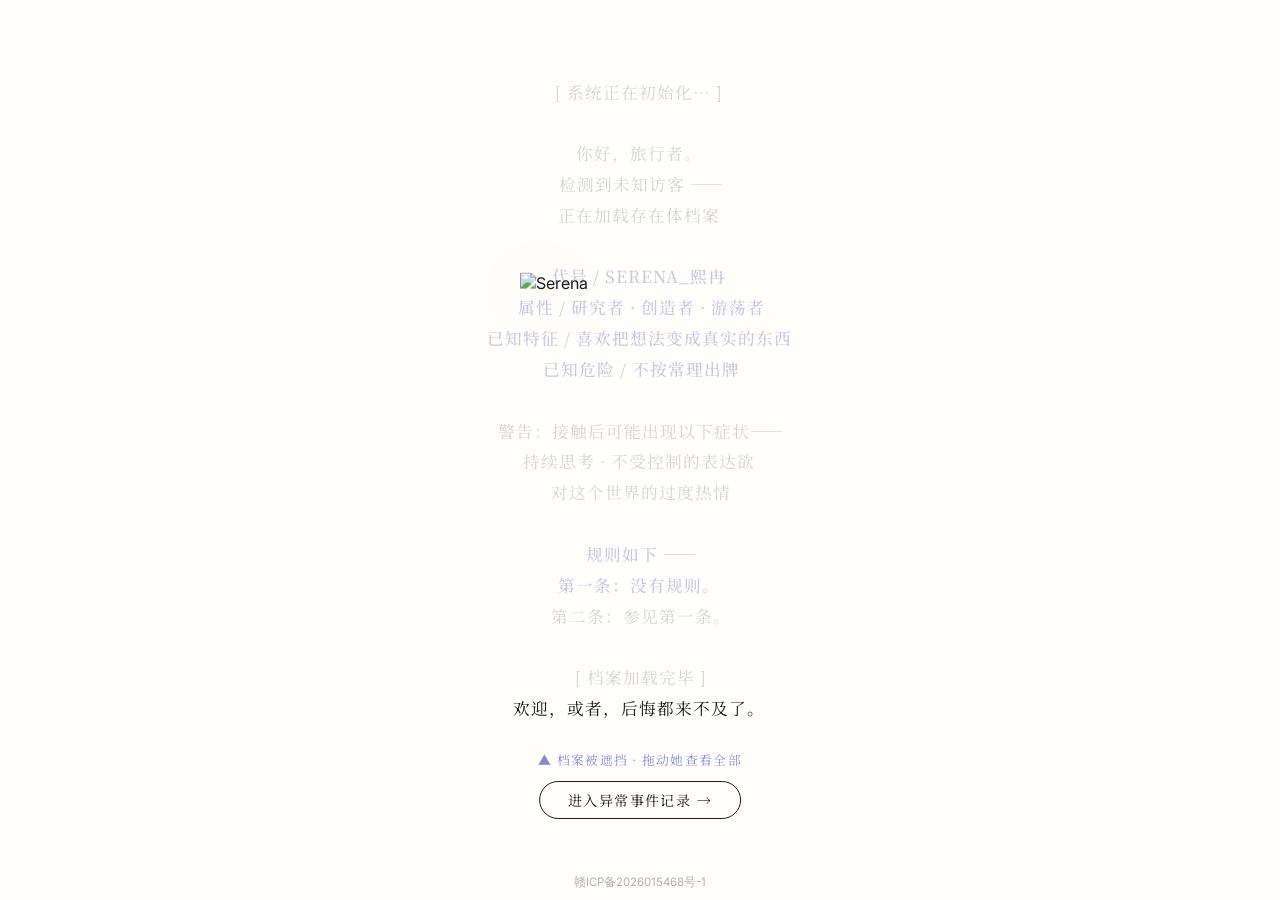
==== index.html @ 522764e3 "fix: update social preview copy" ====
<!DOCTYPE html>
<html lang="zh-CN">
<head>
<meta charset="UTF-8">
<meta name="viewport" content="width=device-width, initial-scale=1.0">
<title>Serena 熙冉</title>
<meta name="description" content="一个不太松弛的中文系女生，和 Agent 并肩前行的故事。">
<link rel="canonical" href="https://sumohe.com/">
<meta property="og:type" content="website">
<meta property="og:site_name" content="Serena 熙冉">
<meta property="og:title" content="Serena_熙冉：we ride the lull’s soft ray">
<meta property="og:description" content="一个不太松弛的中文系女生，和 Agent 并肩前行的故事。">
<meta property="og:url" content="https://sumohe.com/">
<meta property="og:image" content="https://sumohe.com/assets/serena-fullbody-720.png">
<meta property="og:image:width" content="487">
<meta property="og:image:height" content="720">
<meta property="og:locale" content="zh_CN">
<meta name="twitter:card" content="summary">
<meta name="twitter:title" content="Serena_熙冉：we ride the lull’s soft ray">
<meta name="twitter:description" content="一个不太松弛的中文系女生，和 Agent 并肩前行的故事。">
<meta name="twitter:image" content="https://sumohe.com/assets/serena-fullbody-720.png">
<link rel="stylesheet" href="style.css?v=20260711-assetfix">
<link rel="preload" as="image" href="assets/serena-fullbody-720.png">
<style>
/* ═══ 首页专属：全屏入场 ═══ */
body.home-body {
  overflow: hidden;
  background: var(--bg, #FFFEFA);
  opacity: 1;
  animation: none;
}

/* ── IP 形象：始终居中 ── */
#ip-wrapper {
  position: fixed;
  z-index: 110;
  left: 50%;
  top: 50%;
  transform: translate(-50%, -50%);
  /* pointer-events 处理拖动，不用 touch-action:none 全局锁滚 */
  user-select: none;
  -webkit-user-select: none;
  transition: left 0.8s cubic-bezier(.4,0,.2,1),
              top  0.8s cubic-bezier(.4,0,.2,1),
              transform 0.8s cubic-bezier(.4,0,.2,1);
}
#ip-wrapper.dragging  { transition: none; }
#ip-wrapper.settled   { transition: none; }
#ip-wrapper.entering {
  transition: none;
  transform-origin: top left;
  filter: drop-shadow(0 14px 34px rgba(0,0,0,0.14));
}

#ip-img {
  display: block;
  width: 240px;
  height: auto;
  animation: breathe 5s ease-in-out infinite;
  transform-origin: bottom center;
  cursor: grab;
  filter: drop-shadow(0 8px 32px rgba(0,0,0,0.12));
  -webkit-user-drag: none;
  /* 移动端关掉默认 touch 行为，在 JS 里手动控制 */
  touch-action: none;
}
#ip-img.dragging-img {
  cursor: grabbing;
  animation: none;
}

@keyframes breathe {
  0%, 100% { transform: scale(1) translateY(0); }
  50%       { transform: scale(1.015) translateY(-6px); }
}

/* ── 打字机文字层：从 IP 头顶上方开始生成 ── */
#typewriter-lines {
  position: fixed;
  inset: 0;
  z-index: 105;
  display: flex;
  flex-direction: column;
  align-items: center;
  justify-content: flex-start;
  pointer-events: none;
  padding: var(--tw-padding-top, clamp(56px, 8.5vh, 96px)) 24px var(--tw-padding-bottom, 48px);
  transition: opacity 0.4s ease, filter 0.45s ease, transform 0.5s cubic-bezier(.16,1,.3,1);
}

.tw-line {
  font-family: "Noto Serif SC", "PingFang SC", serif;
  /* 字号由 JS 动态设置，不用 CSS 计算 */
  font-size: var(--tw-font-size, 1rem);
  color: var(--ink, #1A1A1A);
  letter-spacing: 0.06em;
  opacity: 0;
  line-height: 1.85;
  white-space: nowrap;
  transform: translateX(var(--scatter-x, 0));
  transition: opacity 0.3s ease, transform 0.7s cubic-bezier(.16,1,.3,1);
  text-align: center;
}
.tw-line.visible { opacity: 1; }
.tw-line.dim     { opacity: 0.18; }
.tw-line.departing {
  opacity: 0;
  transform: translateX(var(--scatter-x, 0)) translateY(-8px);
}
/* 关键行高亮 */
.tw-line.highlight {
  color: var(--accent, #3F51B5);
  font-weight: 500;
  opacity: 1;
}

body.entering-records #typewriter-lines {
  opacity: 0;
  filter: blur(1px);
  transform: translateY(-18px);
}

body.entering-records #bottom-actions,
body.entering-records #skip-btn {
  opacity: 0;
  pointer-events: none;
}

#archive-preview {
  position: fixed;
  left: 50%;
  top: 48%;
  z-index: 90;
  width: min(720px, calc(100vw - 80px));
  min-height: 320px;
  opacity: 0;
  pointer-events: none;
  transform: translate(-50%, calc(-50% + 24px));
  /* 延迟起步，让打字机文字先退场，避免两层内容叠字 */
  transition: opacity 0.7s cubic-bezier(.16,1,.3,1) 0.18s,
              transform 0.7s cubic-bezier(.16,1,.3,1) 0.18s;
}
#archive-preview .file-tag {
  margin-bottom: 24px;
  text-align: center;
}
.journey-preview {
  position: relative;
  height: 260px;
  overflow: visible;
}
.journey-cloud {
  position: absolute;
  left: 50%;
  top: 0;
  width: 230px;
  transform: translateX(-50%);
  opacity: 0;
  filter: saturate(0.9);
  transition: opacity 0.8s ease 0.2s, transform 1.2s cubic-bezier(.16,1,.3,1) 0.2s;
  pointer-events: none;
  user-select: none;
  -webkit-user-drag: none;
}
.journey-line {
  position: absolute;
  left: 0;
  right: 0;
  top: 132px;
  height: 80px;
  opacity: 0;
  transition: opacity 0.6s ease 0.34s;
}
.journey-line path {
  fill: none;
  stroke: rgba(26,26,26,0.16);
  stroke-width: 2;
  stroke-linecap: round;
  stroke-linejoin: round;
  stroke-dasharray: 780;
  stroke-dashoffset: 780;
  transition: stroke-dashoffset 1.05s linear 0.4s;
}
.journey-chip {
  position: absolute;
  border: 1px solid color-mix(in srgb, var(--chip-color, var(--accent)) 42%, transparent);
  border-radius: 6px;
  background: rgba(255,254,250,0.86);
  padding: 5px 12px;
  font-family: "Noto Serif SC", serif;
  font-size: 0.84rem;
  color: var(--ink);
  white-space: nowrap;
  box-shadow: 0 1px 4px rgba(0,0,0,0.05);
  opacity: 0;
  transform: translateY(10px) rotate(var(--chip-rot, -1deg));
  transition: opacity 0.52s ease, transform 0.72s cubic-bezier(.16,1,.3,1);
}
.journey-chip:nth-of-type(1) { left: 6%;  top: 82px;  --chip-color: #3F51B5; --chip-rot: -1.5deg; }
.journey-chip:nth-of-type(2) { left: 12%; top: 198px; --chip-color: #FF7A59; --chip-rot: 1.2deg; }
.journey-chip:nth-of-type(3) { right: 9%; top: 78px;  --chip-color: #C2185B; --chip-rot: 1.5deg; }
.journey-chip:nth-of-type(4) { right: 7%; top: 196px; --chip-color: #5C9E3D; --chip-rot: -1deg; }
body.entering-records #archive-preview {
  opacity: 1;
  transform: translate(-50%, -50%);
}
body.entering-records .journey-cloud {
  opacity: 0.68;
  transform: translateX(-50%) translateY(-8px);
}
body.entering-records .journey-line {
  opacity: 1;
}
body.entering-records .journey-line path {
  stroke-dashoffset: 0;
}
body.entering-records .journey-chip {
  opacity: 1;
  transform: translateY(0) rotate(var(--chip-rot, -1deg));
}
body.entering-records .journey-chip:nth-of-type(1) { transition-delay: 0.24s; }
body.entering-records .journey-chip:nth-of-type(2) { transition-delay: 0.36s; }
body.entering-records .journey-chip:nth-of-type(3) { transition-delay: 0.48s; }
body.entering-records .journey-chip:nth-of-type(4) { transition-delay: 0.6s; }
body.archive-ready #archive-preview {
  pointer-events: auto;
}

/* 光标 */
.tw-cursor {
  display: inline-block;
  width: 2px;
  height: 1em;
  background: var(--accent, #3F51B5);
  vertical-align: middle;
  margin-left: 2px;
  animation: blink 0.8s step-end infinite;
}
@keyframes blink {
  0%, 100% { opacity: 1; }
  50%       { opacity: 0; }
}

/* ── 跳过按钮 ── */
#skip-btn {
  position: fixed;
  bottom: 36px;
  right: 48px;
  z-index: 200;
  font-family: "Noto Serif SC", serif;
  font-size: 0.82rem;
  opacity: 0.35;
  border: 1px solid currentColor;
  border-radius: 999px;
  padding: 6px 18px;
  background: transparent;
  color: inherit;
  cursor: pointer;
  transition: opacity 0.2s ease;
}
#skip-btn:hover { opacity: 0.85; }

/* ── 底部操作区：进入 + 提示 纵向排列，不互相遮挡 ── */
#bottom-actions {
  position: fixed;
  bottom: clamp(72px, 9vh, 104px);
  left: 50%;
  transform: translateX(-50%);
  z-index: 200;
  display: flex;
  flex-direction: column;
  align-items: center;
  gap: 12px;
  pointer-events: auto;
}

#drag-hint {
  font-family: "Noto Serif SC", serif;
  font-size: 0.8rem;
  letter-spacing: 0.1em;
  color: var(--accent, #3F51B5);
  opacity: 0;
  white-space: nowrap;
  transition: opacity 0.6s ease;
}
#drag-hint.show { opacity: 0.65; }

#enter-btn {
  font-family: "Noto Serif SC", serif;
  font-size: 0.88rem;
  letter-spacing: 0.1em;
  border: 1.5px solid var(--ink, #1A1A1A);
  border-radius: 999px;
  padding: 8px 28px;
  background: transparent;
  color: inherit;
  cursor: pointer;
  opacity: 0;
  pointer-events: none;
  transition: opacity 0.6s ease, background-color 0.2s ease, color 0.2s ease;
}
#enter-btn.show {
  opacity: 1;
  pointer-events: auto;
}
#enter-btn:hover {
  background: var(--ink, #1A1A1A);
  color: var(--bg, #FFFEFA);
}

/* ── 入场完成后 ── */
body.intro-done { overflow: auto; }
.page-shell {
  opacity: 0;
  pointer-events: none;
  transition: opacity 0.8s ease 0.2s;
}
body.intro-done .page-shell {
  opacity: 1;
  pointer-events: auto;
}

/* ── 移动端：同等体验，为小屏幕重新设计── */
@media (max-width: 600px) {
  #ip-wrapper {
    left: 50%;
    top: 50%;
    transform: translate(-50%, -50%);
  }
  #ip-img { width: 150px; }
  #typewriter-lines {
    padding-top: var(--tw-padding-top, clamp(64px, 11vh, 96px));
    padding-bottom: var(--tw-padding-bottom, 120px);
  }
  .tw-line {
    font-size: var(--tw-font-size, 0.82rem);
    letter-spacing: 0.03em;
  }
  #bottom-actions { bottom: 48px; gap: 10px; }
  #enter-btn, #skip-btn { font-size: 0.76rem; padding: 6px 20px; }
  #drag-hint { font-size: 0.74rem; }
  #archive-preview {
    top: 46%;
    width: calc(100vw - 36px);
    min-height: 360px;
  }
  #archive-preview .file-tag {
    margin-bottom: 16px;
  }
  .journey-preview { height: 300px; }
  .journey-cloud { width: 180px; top: 6px; }
  .journey-line { top: 138px; }
  .journey-chip { font-size: 0.78rem; padding: 5px 10px; }
  .journey-chip:nth-of-type(1) { left: 2%;  top: 88px; }
  .journey-chip:nth-of-type(2) { left: 5%;  top: 222px; }
  .journey-chip:nth-of-type(3) { right: 2%; top: 92px; }
  .journey-chip:nth-of-type(4) { right: 2%; top: 224px; }
}
</style>
</head>
<body class="home-body">

<!-- ══ IP 形象（居中，可拖动）══ -->
<div id="ip-wrapper">
  <img id="ip-img" src="assets/serena-fullbody-720.png" alt="Serena" width="487" height="720" fetchpriority="high" decoding="async" draggable="false">
</div>

<!-- ══ 打字机文字层 ══ -->
<div id="typewriter-lines"></div>

<!-- ══ 底部 UI ══ -->
<button id="skip-btn">跳过</button>
<div id="bottom-actions">
  <div id="drag-hint">▲ 档案被遮挡 · 拖动她查看全部</div>
  <button id="enter-btn">进入异常事件记录 →</button>
</div>

<div id="archive-preview" aria-hidden="true">
  <div class="file-tag">[ 异常事件记录 · 云层稳定 · 信号正在靠近 ]</div>
  <div class="journey-preview" aria-hidden="true">
    <img class="journey-cloud" src="assets/cloud-a.png" alt="" draggable="false">
    <svg class="journey-line" viewBox="0 0 720 80" preserveAspectRatio="none">
      <path d="M0,44 L112,44 L128,24 L144,62 L160,44 L300,44 L316,30 L332,58 L348,16 L364,70 L380,44 L520,44 L536,30 L552,56 L568,44 L720,44" />
    </svg>
    <span class="journey-chip">YouTube 爆款监测</span>
    <span class="journey-chip">简历修改网站</span>
    <span class="journey-chip">LockLock</span>
    <span class="journey-chip">Home</span>
  </div>
</div>

<!-- ══ 正式页面 ══ -->
<div class="page-shell">
  <div class="page">
  
    <main class="content"></main>
    
  </div>
  <nav class="bottom-nav">
    <a href="about.html">存在体概况</a>
    <a href="works.html">异常事件记录</a>
    <a href="talks.html">信号追踪</a>
    <a href="contact.html">接触协议</a>
  </nav>
</div>

<footer class="icp-footer icp-footer--fixed">
  <a href="https://beian.miit.gov.cn/" target="_blank" rel="noopener">赣ICP备2026015468号-1</a>
</footer>

<script>
(function () {
  /* ── 文案 ── */
  const LINES = [
    "[ 系统正在初始化… ]",
    "",
    "你好，旅行者。",
    "检测到未知访客 ——",
    "正在加载存在体档案",
    "",
    "代号 / SERENA_熙冉",
    "属性 / 研究者 · 创造者 · 游荡者",
    "已知特征 / 喜欢把想法变成真实的东西",
    "已知危险 / 不按常理出牌",
    "",
    "警告：接触后可能出现以下症状——",
    "持续思考 · 不受控制的表达欲",
    "对这个世界的过度热情",
    "",
    "规则如下 ——",
    "第一条：没有规则。",
    "第二条：参见第一条。",
    "",
    "[ 档案加载完毕 ]",
    "欢迎，或者，后悔都来不及了。",
  ];

  const CHAR_DELAY  = 46;
  const LINE_PAUSE  = 160;
  const EMPTY_PAUSE = 300;
  const DIM_DELAY   = 500;

  /* ── DOM ── */
  const ipWrapper = document.getElementById('ip-wrapper');
  const ipImg     = document.getElementById('ip-img');
  const linesEl   = document.getElementById('typewriter-lines');
  const skipBtn   = document.getElementById('skip-btn');
  const bottomActions = document.getElementById('bottom-actions');
  const dragHint  = document.getElementById('drag-hint');
  const enterBtn  = document.getElementById('enter-btn');

  /* ── 打字机 ── */
  let lineEls  = [];
  let cursorEl = null;
  let twDone   = false;
  let twAbort  = false;

  // 关键行索引（高亮显示蓝色）
  const HIGHLIGHT_LINES = new Set([6, 7, 8, 9, 15, 16]); // 代号/属性/规则行

  function createLines() {
    LINES.forEach((text, i) => {
      const div = document.createElement('div');
      div.className = 'tw-line';
      if (HIGHLIGHT_LINES.has(i)) div.classList.add('highlight');
      div.style.setProperty('--scatter-x', (i % 2 === 0 ? '-1' : '1') + 'px');
      if (text === '') div.innerHTML = '&nbsp;';
      linesEl.appendChild(div);
      lineEls.push(div);
    });
  }

  function typewriteLine(idx, onDone) {
    const el   = lineEls[idx];
    const text = LINES[idx];
    el.classList.add('visible');

    if (text === '') { setTimeout(onDone, EMPTY_PAUSE); return; }

    if (!cursorEl) {
      cursorEl = document.createElement('span');
      cursorEl.className = 'tw-cursor';
    }
    el.innerHTML = '';
    el.appendChild(cursorEl);

    let i = 0;
    function next() {
      if (twAbort) return;
      if (i >= text.length) { setTimeout(onDone, LINE_PAUSE); return; }
      const s = document.createElement('span');
      s.textContent = text[i++];
      el.insertBefore(s, cursorEl);
      setTimeout(next, CHAR_DELAY);
    }
    next();
  }

  async function runTypewriter() {
    createLines();
    for (let i = 0; i < LINES.length; i++) {
      if (twAbort) break;
      if (i > 0) {
        setTimeout((idx => () => {
          for (let j = 0; j < idx; j++) {
            // highlight 行只降透明度，不改颜色
            if (!lineEls[j].classList.contains('highlight')) {
              lineEls[j].classList.add('dim');
            } else {
              lineEls[j].style.opacity = '0.3';
            }
          }
        })(i), DIM_DELAY);
      }
      await new Promise(r => typewriteLine(i, r));
    }
    if (!twAbort) finishTypewriter();
  }

  function finishTypewriter() {
    if (cursorEl && cursorEl.parentNode) cursorEl.parentNode.removeChild(cursorEl);
    twDone = true;
    skipBtn.style.display = 'none';
    setTimeout(() => {
      dragHint.classList.add('show');
      enterBtn.classList.add('show');
    }, 400);
  }

  /* ── 跳过 ── */
  skipBtn.addEventListener('click', () => {
    twAbort = true;
    // 立即显示所有行文字
    lineEls.forEach((el, i) => {
      el.classList.add('visible');
      if (i < lineEls.length - 1) el.classList.add('dim');
      if (LINES[i]) el.textContent = LINES[i];
    });
    finishTypewriter();
  });


  /* works 页已经是云层观测场：把（可能被拖离的）IP 收回画面中心，
     让她像站在入口处目送信号展开；移动端终点页隐藏主 IP，因此这里只做轻微收束。 */
  function moveIpTowardRecords() {
    const rect = ipWrapper.getBoundingClientRect();
    const isMobile = window.innerWidth <= 600;
    const scale = isMobile ? 0.76 : 1;
    const startX = rect.left;
    const startY = rect.top;
    const targetX = (window.innerWidth - rect.width * scale) / 2;
    const targetY = (window.innerHeight - rect.height * scale) / 2;
    const duration = 1120;
    const startedAt = performance.now();

    ipWrapper.classList.remove('settled', 'dragging');
    ipWrapper.classList.add('entering');
    ipWrapper.style.setProperty('left', startX + 'px', 'important');
    ipWrapper.style.setProperty('top', startY + 'px', 'important');
    ipWrapper.style.setProperty('transform', 'scale(1)', 'important');

    function easeOutQuint(t) { return 1 - Math.pow(1 - t, 5); }
    function tick(now) {
      const t = Math.min(1, (now - startedAt) / duration);
      const eased = easeOutQuint(t);
      const x = startX + (targetX - startX) * eased;
      const y = startY + (targetY - startY) * eased;
      const currentScale = 1 + (scale - 1) * eased;
      ipWrapper.style.setProperty('left', x + 'px', 'important');
      ipWrapper.style.setProperty('top', y + 'px', 'important');
      ipWrapper.style.setProperty('transform', 'scale(' + currentScale + ')', 'important');
      if (t < 1) requestAnimationFrame(tick);
    }
    requestAnimationFrame(tick);
  }

  /* ── 进入网站 ── */
  function enterSite() {
    document.body.classList.add('entering-records');
    enterBtn.classList.remove('show');
    dragHint.classList.remove('show');
    skipBtn.style.display = 'none';
    linesEl.style.setProperty('opacity', '0', 'important');
    linesEl.style.setProperty('filter', 'blur(1px)', 'important');
    linesEl.style.setProperty('transform', 'translateY(-18px)', 'important');
    moveIpTowardRecords();

    lineEls.forEach((el, i) => {
      const direction = i % 2 === 0 ? -1 : 1;
      el.style.setProperty('--scatter-x', (direction * (18 + (i % 4) * 6)) + 'px');
      el.classList.add('departing');
    });

    setTimeout(() => {
      linesEl.style.display = 'none';
      sessionStorage.setItem('serena-entering-works', '1');
      window.location.href = 'works.html';
    }, 1450);
  }

  enterBtn.addEventListener('click', enterSite);

  /* ── 拖动 IP ── */
  // 在 ip-img 上用 pointermove 替代 touchmove，防止 iOS Safari passive 问题
  let dragging = false, dragOffX = 0, dragOffY = 0;

  function onDragStart(e) {
    // 先读 rect（此时 transform 还在），再清 transform，避免第一帧跳变
    const rect = ipWrapper.getBoundingClientRect();
    // 把 transform 换算成等价的 left/top，保证位置不动
    ipWrapper.style.left      = rect.left + 'px';
    ipWrapper.style.top       = rect.top  + 'px';
    ipWrapper.style.transform = 'none';

    dragging = true;
    ipImg.classList.add('dragging-img');
    ipWrapper.classList.add('dragging', 'settled');

    const cx = e.touches ? e.touches[0].clientX : e.clientX;
    const cy = e.touches ? e.touches[0].clientY : e.clientY;
    dragOffX = cx - rect.left;
    dragOffY = cy - rect.top;
    e.preventDefault();
  }
  function onDragMove(e) {
    if (!dragging) return;
    const cx = e.touches ? e.touches[0].clientX : e.clientX;
    const cy = e.touches ? e.touches[0].clientY : e.clientY;
    ipWrapper.style.left = (cx - dragOffX) + 'px';
    ipWrapper.style.top  = (cy - dragOffY) + 'px';
  }
  function onDragEnd() {
    if (!dragging) return;
    dragging = false;
    ipImg.classList.remove('dragging-img');
    ipWrapper.classList.remove('dragging');
  }

  ipImg.addEventListener('mousedown',  onDragStart);
  ipImg.addEventListener('touchstart', onDragStart, { passive: false });
  document.addEventListener('mousemove',  onDragMove);
  // document 级 touchmove 必须 passive:false 才能 preventDefault
  document.addEventListener('touchmove',  onDragMove, { passive: false });
  document.addEventListener('mouseup',    onDragEnd);
  document.addEventListener('touchend',   onDragEnd);

  function getSafeBottom() {
    const probe = document.createElement('div');
    probe.style.cssText = 'position:fixed;bottom:0;height:env(safe-area-inset-bottom);visibility:hidden;pointer-events:none;';
    document.body.appendChild(probe);
    const height = probe.getBoundingClientRect().height;
    probe.remove();
    return height || 0;
  }

  /* ── 动态字号：用 JS 读真实可用高度，三浏览器一致 ── */
  function setFontSize() {
    const vh = window.innerHeight;
    const totalLines = LINES.length; // 21行
    const lineHeight = 1.85;
    const isMobile = window.innerWidth <= 600;
    const actionsRect = bottomActions.getBoundingClientRect();
    const safeBottom = getSafeBottom();
    const topPadding = isMobile ? Math.min(96, Math.max(48, vh * 0.09)) : Math.min(96, Math.max(56, vh * 0.085));
    const bottomPadding = isMobile ? Math.max(108, actionsRect.height + 42 + safeBottom) : Math.max(148, actionsRect.height + 110 + safeBottom);
    const available = vh - topPadding - bottomPadding;
    const computed = available / totalLines / lineHeight;
    const minSize = isMobile ? 10.5 : 13;
    const maxSize = isMobile ? 14 : 17;
    const size = Math.min(maxSize, Math.max(minSize, computed));
    document.documentElement.style.setProperty('--tw-font-size', size + 'px');
    document.documentElement.style.setProperty('--tw-padding-top', topPadding + 'px');
    document.documentElement.style.setProperty('--tw-padding-bottom', bottomPadding + 'px');
  }
  setFontSize();
  window.addEventListener('resize', setFontSize);

  /* ── 启动 ── */
  runTypewriter();
})();
</script>
</body>
</html>
---- style.css ----
/* ============================================================
   Serena 熙冉 — 全局样式
   规则怪谈风格 · 底部胶囊导航
   Noto Serif SC + Inter
   ============================================================ */

@import url('https://fonts.googleapis.com/css2?family=Inter:wght@400;500&family=Noto+Serif+SC:wght@400;500;700&family=Schoolbell&display=swap');

:root {
  --font-title: "Noto Serif SC", "PingFang SC", "Noto Sans SC", serif;
  --font-body: "Inter", "PingFang SC", "Noto Sans SC", system-ui, sans-serif;

  --bg: #FFFEFA;
  --ink: #1A1A1A;
  --accent: #3F51B5;
  --green: #B8E954;
  --pink: #C2185B;
  --dim: #8A8A8A;
  --transition: 0.5s cubic-bezier(.4, 0, .2, 1);
}

/* 跨页面原生过渡：支持的浏览器会在整页跳转时自动做首尾帧平滑过渡，
   不支持的浏览器直接忽略，不影响现有行为 */
@view-transition {
  navigation: auto;
}

/* ── Reset ── */
*, *::before, *::after { box-sizing: border-box; }
html, body { margin: 0; padding: 0; }

body {
  font-family: var(--font-body);
  background: var(--bg);
  color: var(--ink);
  transition: background-color var(--transition), color var(--transition);
  animation: pageIn .4s ease both;
  min-height: 100vh;
  /* 全局极淡扫描线纹理（规则怪谈氛围） */
  background-image:
    repeating-linear-gradient(
      0deg,
      transparent,
      transparent 3px,
      rgba(63, 81, 181, 0.018) 3px,
      rgba(63, 81, 181, 0.018) 4px
    );
}
@keyframes pageIn { from { opacity: 0; } to { opacity: 1; } }

a { color: inherit; }

:focus-visible { outline: 2px solid var(--accent); outline-offset: 3px; }
[hidden] { display: none !important; }

/* ── 单栏页面布局 ── */
.page {
  max-width: 720px;
  margin: 0 auto;
  padding: 48px 40px 120px;
  min-height: 100vh;
}

/* ── 站名（顶部文字 logo） ── */
.site-name {
  display: block;
  font-family: var(--font-title);
  font-size: 1.5rem;
  text-decoration: none;
  margin-bottom: 48px;
  opacity: 0.4;
  letter-spacing: 0.08em;
}

/* ── 底部胶囊导航 ── */
.bottom-nav {
  position: fixed;
  bottom: 24px;
  left: 50%;
  transform: translateX(-50%);
  z-index: 500;
  background: rgba(255, 254, 250, 0.85);
  backdrop-filter: blur(12px);
  -webkit-backdrop-filter: blur(12px);
  border: 1px solid rgba(26, 26, 26, 0.10);
  border-radius: 999px;
  padding: 8px 12px;
  display: flex;
  gap: 4px;
  box-shadow: 0 4px 24px rgba(0, 0, 0, 0.08);
  white-space: nowrap;
}
.bottom-nav a {
  font-family: var(--font-title);
  font-size: 0.82rem;
  text-decoration: none;
  padding: 7px 16px;
  border-radius: 999px;
  color: var(--ink);
  opacity: 0.55;
  transition: all 0.2s ease;
  white-space: nowrap;
}
.bottom-nav a:hover { opacity: 1; }
.bottom-nav a.active {
  background: var(--ink);
  color: var(--bg);
  opacity: 1;
  box-shadow: 0 0 12px rgba(63, 81, 181, 0.25);
}

/* ── 页脚 ── */
.site-footer {
  font-size: .8rem;
  opacity: .4;
  margin-top: 64px;
}
.icp-footer {
  font-size: .72rem;
  text-align: center;
  color: rgba(26, 26, 26, 0.34);
  margin: 56px 0 96px;
}
.icp-footer a {
  color: inherit;
  text-decoration: none;
  transition: color 0.2s ease, opacity 0.2s ease;
}
.icp-footer a:hover {
  color: rgba(63, 81, 181, 0.72);
  text-decoration: underline;
}
.icp-footer--fixed {
  position: fixed;
  left: 0;
  right: 0;
  bottom: 10px;
  z-index: 80;
  margin: 0;
  pointer-events: none;
}
.icp-footer--fixed a {
  pointer-events: auto;
}

/* ── 标签标注（档案风格小标签）── */
.file-tag {
  display: inline-block;
  font-family: var(--font-title);
  font-size: 0.72rem;
  letter-spacing: 0.08em;
  color: var(--accent);
  border: 1px solid var(--accent);
  border-radius: 4px;
  padding: 2px 10px;
  opacity: 0.7;
  margin-bottom: 32px;
}

/* ═══════════ 关于页 · 存在体概况（品牌蓝主题）═══════════ */
.page-about {
  --accent: #2B7FD8;
}

/* 标题：正文最上方的引言式大标题 */
.about-title {
  font-family: var(--font-title);
  font-weight: 500;
  font-size: 1.5rem;
  line-height: 1.6;
  text-align: center;
  letter-spacing: 0.02em;
  margin: 4px 0 40px;
}

/* 开篇区块与正文共用同一栏宽，左右边界对齐，仅内部文字对齐方式不同 */
.about-hero {
  display: flex;
  flex-direction: column;
  align-items: center;
  text-align: center;
  gap: 22px;
  margin-bottom: 24px;
}
.about-hero-illus {
  width: 100%;
  max-width: 320px;
  height: auto;
}
.about-hero-intro {
  display: flex;
  flex-direction: column;
  gap: 14px;
  width: 100%;
  max-width: 400px;
  font-size: 1.08rem;
  line-height: 1.75;
  opacity: 0.85;
}
.about-hero-intro p { margin: 0; }

/* "My life Journey" 手绘感分节标题：打字机式逐字显现，循环播放 */
.about-journey-title {
  text-align: center;
  margin: 64px 0 20px;
}
.about-journey-text {
  display: inline-block;
  font-family: 'Schoolbell', cursive;
  font-weight: 400;
  font-size: 1.8rem;
  color: var(--accent);
  opacity: 0.9;
  padding-right: 4px;
  border-right: 2px solid var(--accent);
  white-space: nowrap;
  animation: handwriteReveal 5s steps(24, end) infinite;
}
@keyframes handwriteReveal {
  0%   { clip-path: inset(0 100% 0 0); }
  40%  { clip-path: inset(0 0% 0 0); }
  78%  { clip-path: inset(0 0% 0 0); }
  82%  { clip-path: inset(0 100% 0 0); }
  100% { clip-path: inset(0 100% 0 0); }
}

/* My life Journey 下方的引子插图 */
.journal-lead-illus {
  display: block;
  width: 100%;
  max-width: 420px;
  height: auto;
  margin: 0 auto 20px;
}

/* 正文：与开篇区块共享栏宽，改为左对齐，贴合参考网站的阅读节奏 */
.journal {
  display: flex;
  flex-direction: column;
  align-items: center;
  gap: 44px;
  margin-bottom: 44px;
}
.journal-entry {
  width: 100%;
  max-width: 400px;
}
.journal-text {
  text-align: left;
  font-size: 1.05rem;
  line-height: 1.75;
  padding-left: 68px;
}
.journal-text p { margin: 0 0 14px; }
.journal-text p:last-child { margin-bottom: 0; }
.about-pair { display: flex; gap: 24px; flex-wrap: wrap; }

/* 语言学习插图：卧在左侧留白，纵向跨过上下两段，避免只贴在中间一段 */
.journal-entry--illus { position: relative; }
.journal-illus {
  position: absolute;
  top: 50%;
  left: -230px;
  width: 300px;
  height: auto;
  transform: translateY(-50%) rotate(-4deg);
  pointer-events: none;
}
.en-hand {
  font-family: 'Schoolbell', cursive;
  font-size: 1.12em;
  color: var(--accent);
}

/* 教育经历 */
.about-edu {
  position: relative;
  z-index: 1;
  width: 100%;
  max-width: 400px;
  margin: 0 auto;
  padding-left: 68px;
}
.about-edu-head {
  font-family: var(--font-title);
  font-size: 0.8rem;
  opacity: 0.4;
  letter-spacing: 0.1em;
  margin: 0 0 16px;
}
.about-edu-head-en {
  font-family: 'Schoolbell', cursive;
  font-size: 1.35rem;
  opacity: 0.8;
  letter-spacing: 0.02em;
  color: var(--accent);
  margin-right: 6px;
}
.about-edu-list {
  list-style: none;
  padding: 0;
  margin: 0;
  display: flex;
  flex-direction: column;
  gap: 10px;
  font-size: 0.95rem;
  opacity: 0.85;
}
.about-edu-list li { position: relative; padding-left: 18px; }
.about-edu-list li::before {
  content: '';
  position: absolute;
  left: 0;
  top: 0.55em;
  width: 6px;
  height: 6px;
  border-radius: 50%;
  background: var(--accent);
}

/* ═══════════ 作品页 · 案件卷宗 ═══════════ */
.works-header-tag { margin-bottom: 28px; }

.case-file {
  position: relative;
  border: 1px solid rgba(26, 26, 26, 0.12);
  border-radius: 8px;
  margin-bottom: 12px;
  overflow: hidden;
}
.case-header {
  padding: 16px 20px;
  cursor: pointer;
  display: flex;
  justify-content: space-between;
  align-items: center;
  gap: 16px;
  user-select: none;
}
.case-header:hover { background: rgba(63, 81, 181, 0.04); }
.case-meta { display: flex; align-items: center; gap: 12px; flex-wrap: wrap; }
.case-id {
  font-family: var(--font-title);
  font-size: 0.72rem;
  opacity: 0.4;
  letter-spacing: 0.08em;
}
.case-name {
  font-family: var(--font-title);
  font-size: 1rem;
}
.case-right { display: flex; align-items: center; gap: 10px; flex-shrink: 0; }
.case-tag {
  font-size: 0.72rem;
  padding: 2px 10px;
  border: 1px solid;
  border-radius: 999px;
  opacity: 0.6;
}
.case-tag.running-tag { border-color: var(--accent); color: var(--accent); opacity: 0.9; }
.case-tag.active-tag  { border-color: #B8E954; color: #5a7a00; }
.case-tag.archived-tag { opacity: 0.35; }
.case-tag.stalled-tag { border-color: var(--pink); color: var(--pink); opacity: 0.6; }
.case-chevron {
  font-size: 0.7rem;
  opacity: 0.3;
  transition: transform 0.3s ease;
}
.case-file.open .case-chevron { transform: rotate(180deg); }

.case-body {
  padding: 0 20px;
  max-height: 0;
  overflow: hidden;
  transition: max-height 0.4s ease, padding 0.3s ease;
  border-top: 0px solid rgba(26, 26, 26, 0.07);
}
.case-file.open .case-body {
  max-height: 300px;
  padding: 16px 20px;
  border-top-width: 1px;
}
.case-level {
  font-size: 0.78rem;
  opacity: 0.5;
  margin-bottom: 8px;
  font-family: var(--font-title);
  letter-spacing: 0.05em;
}
.case-summary {
  font-size: 0.95rem;
  line-height: 1.7;
  opacity: 0.75;
}

/* 扫描线 */
@keyframes scanLine {
  from { transform: translateY(0);    opacity: 0.6; }
  to   { transform: translateY(100%); opacity: 0;   }
}
.case-file.open::after {
  content: '';
  position: absolute;
  left: 0; top: 0;
  width: 100%; height: 2px;
  background: linear-gradient(90deg, transparent, var(--accent), transparent);
  animation: scanLine 0.5s ease forwards;
  pointer-events: none;
}

/* ═══════════ 信号追踪（品牌蓝 #2B7FD8，与存在体概况一致）═══════════ */
.signals-bg {
  --accent: #2B7FD8;
  background-image:
    linear-gradient(rgba(43, 127, 216, 0.04) 1px, transparent 1px),
    linear-gradient(90deg, rgba(43, 127, 216, 0.04) 1px, transparent 1px);
  background-size: 32px 32px;
}
/* 顶部手写标题与三列文字之间多留一行呼吸感 */
.signals-bg .about-journey-title {
  margin-bottom: 64px;
}
/* 三列纯文字排版：彩色短横线 + 英文标题 + 条目，无卡片 */
.signal-pillars {
  display: grid;
  grid-template-columns: repeat(3, 1fr);
  gap: 52px;
  padding-top: 16px;
}
@media (min-width: 601px) {
  .signal-pillars,
  .signal-sample-library {
    width: min(1080px, calc(100vw - 48px));
    margin-left: 50%;
    transform: translateX(-50%);
  }
}
.signal-pillar-dash {
  display: block;
  width: 48px;
  height: 4px;
  margin-bottom: 24px;
  background: var(--dash, var(--accent));
  border-radius: 2px;
}
.signal-pillar-title {
  margin: 0 0 26px;
  font-family: var(--font-title);
  font-size: 1.28rem;
  font-weight: 700;
  letter-spacing: 0.02em;
  color: var(--ink);
}
.signal-pillar-items {
  list-style: none;
  margin: 0;
  padding: 0;
  display: flex;
  flex-direction: column;
  gap: 22px;
}
.signal-pillar-item-title {
  display: block;
  font-family: var(--font-title);
  font-size: 0.95rem;
  margin-bottom: 5px;
}
.signal-pillar-item-desc {
  display: block;
  font-size: 0.8rem;
  line-height: 1.65;
  opacity: 0.5;
}
.signal-sample-library {
  margin-top: 84px;
}
.signal-library-head {
  max-width: 620px;
  margin: 0 auto 44px;
  text-align: center;
}
.signal-library-head h1 {
  margin: 0;
  font-family: var(--font-title);
  font-size: clamp(1.08rem, 2.6vw, 1.32rem);
  font-weight: 500;
  line-height: 1.4;
  color: var(--accent);
}
.signal-library-hint {
  margin: 10px 0 0;
  font-size: 0.76rem;
  letter-spacing: 0.04em;
  opacity: 0.45;
}
/* 堆叠卡片陈列：图片即卡片（圆角 + 投影），后面露出两张叠影，点击翻下一张 */
.signal-sample-grid {
  display: flex;
  flex-wrap: wrap;
  align-items: center;
  justify-content: center;
  gap: 72px 48px;
}
.signal-sample-card {
  flex: 0 0 auto;
  width: calc(var(--w) * 1px);
}
.signal-stack {
  position: relative;
  width: 100%;
  aspect-ratio: var(--w) / var(--h);
  cursor: pointer;
}
.signal-stack .signal-shot {
  position: absolute;
  inset: 0;
  width: 100%;
  height: 100%;
  object-fit: cover;
  border-radius: 14px;
  box-shadow: 0 5px 20px rgba(26, 26, 26, 0.12);
  opacity: 0;
  transform: translateY(44px) scale(0.92);
  transition: transform 0.4s ease, opacity 0.4s ease;
}
/* 卡片高、缩放会抵消位移，偏移量要够大叠影才露得出来 */
.signal-shot.pos-0 { z-index: 4; transform: translateY(0) scale(1); opacity: 1; }
.signal-shot.pos-1 { z-index: 3; transform: translateY(22px) scale(0.96); opacity: 0.8; }
.signal-shot.pos-2 { z-index: 2; transform: translateY(44px) scale(0.92); opacity: 0.6; }
.signal-shot.is-leaving { z-index: 5; transform: translateX(-120%) rotate(-5deg); opacity: 0; }
/* 展签：无框文字，居中放在卡片下方 */
.signal-sample-meta {
  margin: 46px 0 0;
  text-align: center;
}
.signal-sample-mark {
  font-family: var(--font-title);
  font-size: 0.92rem;
  color: var(--ink);
}
.signal-sample-count {
  font-family: var(--font-body);
  font-size: 0.68rem;
  letter-spacing: 0.08em;
  color: var(--dim);
  margin-left: 10px;
}
.signal-sample-meta p {
  margin: 7px 0 0;
  font-size: 0.74rem;
  line-height: 1.7;
  opacity: 0.55;
}
/* ═══════════ 接触协议 ═══════════ */
.contact-protocol-tag { margin-bottom: 28px; }
.contact-intro-text {
  font-size: 1rem;
  opacity: 0.6;
  line-height: 1.7;
  margin-bottom: 56px;
}

/* 片尾名单风格：分组标题 + 行内 role/value 排布 */
.credits-groups {
  max-width: 420px;
  margin: 0 auto;
}
.cr-group { margin-bottom: 50px; }
.cr-group:last-child { margin-bottom: 0; }
.cr-group-title {
  text-align: center;
  font-family: var(--font-title);
  font-size: 0.78rem;
  letter-spacing: 0.3em;
  color: var(--dim);
  margin-bottom: 22px;
}
.cr-list { list-style: none; margin: 0; padding: 0; }
.cr-row {
  display: flex;
  align-items: baseline;
  gap: 18px;
  padding: 13px 0;
}
.cr-role {
  flex: 0 0 128px;
  font-family: var(--font-body);
  font-size: 0.68rem;
  font-weight: 500;
  letter-spacing: 0.14em;
  text-transform: uppercase;
  color: var(--dim);
}
.cr-body { display: flex; flex-direction: column; }
.cr-value {
  font-family: var(--font-title);
  font-size: 1.02rem;
  color: var(--ink);
  text-decoration: none;
}
a.cr-value { transition: color 0.2s ease; }
a.cr-value:hover { color: var(--accent); }
.cr-note {
  display: block;
  margin-top: 4px;
  font-size: 0.72rem;
  opacity: 0.5;
}

/* ── 弹窗（首页保留）── */
.modal {
  position: fixed; inset: 0; z-index: 50;
  display: flex; align-items: center; justify-content: center; padding: 24px;
}
.modal-backdrop { position: absolute; inset: 0; background: rgba(0,0,0,.25); }
.modal-box {
  position: relative;
  background: var(--bg);
  color: var(--ink);
  border: 2px solid var(--ink);
  border-radius: 16px;
  padding: 32px 28px;
  max-width: 420px; width: 100%;
  box-shadow: 6px 6px 0 rgba(0,0,0,.12);
  animation: popIn .25s ease both;
}
.modal-q {
  font-family: var(--font-title);
  font-size: 1.5rem; line-height: 1.3; margin: 0 0 24px;
}
.modal-actions { display: flex; flex-direction: column; gap: 12px; }
.modal-btn {
  font-family: var(--font-body);
  font-size: 1rem; padding: 12px 16px;
  border: 1.5px solid var(--ink); border-radius: 10px;
  background: transparent; color: inherit; cursor: pointer;
  text-align: left;
  transition: background-color .2s ease, transform .1s ease;
}
.modal-btn:hover { background: var(--green); border-color: var(--green); color: var(--ink); }
.modal-btn:active { transform: translateY(1px); }
@keyframes popIn {
  from { opacity: 0; transform: scale(.96); }
  to   { opacity: 1; transform: scale(1); }
}

/* ═══════════ 响应式 ═══════════ */
@media (max-width: 600px) {
  .page { padding: 32px 20px 100px; }

  .icp-footer {
    color: rgba(26, 26, 26, 0.34);
  }

  .bottom-nav {
    bottom: 14px;
    padding: 6px 8px;
    gap: 2px;
    max-width: calc(100vw - 24px);
    overflow-x: auto;
    -webkit-overflow-scrolling: touch;
    scrollbar-width: none;
  }
  .bottom-nav::-webkit-scrollbar { display: none; }
  .bottom-nav a {
    font-size: 0.72rem;
    padding: 5px 11px;
  }

  .journal { gap: 34px; }
  .journal-text { font-size: 1rem; padding-left: 0; text-align: center; }
  .about-pair { justify-content: center; }
  .about-title { font-size: 1.28rem; }
  .about-hero-illus { max-width: 220px; }
  .journal-lead-illus { max-width: 280px; }
  .about-hero-intro { max-width: 300px; }
  .journal-entry { max-width: 300px; }
  .about-edu { max-width: 300px; padding-left: 0; text-align: center; }
  .about-edu-list li { padding-left: 0; }
  .about-edu-list li::before { display: none; }
  .about-journey-text { font-size: 1.5rem; }

  .journal-illus {
    position: static;
    display: block;
    width: 200px;
    margin: 0 auto 16px;
    transform: none;
  }

  .signal-sample-library {
    margin-top: 58px;
  }
  .signal-library-head {
    margin-bottom: 30px;
  }
  .signal-sample-grid {
    flex-direction: column;
    gap: 44px;
  }
  .signal-sample-card {
    width: min(330px, 86vw);
  }
  .signal-sample-meta {
    margin-top: 32px;
  }

  .signal-pillars { grid-template-columns: 1fr; gap: 36px; padding-top: 4px; }
  .signal-pillar-title { margin-bottom: 20px; }

  .cr-row { gap: 12px; }
  .cr-role { flex-basis: 96px; font-size: 0.6rem; }
  .cr-value { font-size: 0.92rem; word-break: break-word; }
}

@media (prefers-reduced-motion: reduce) {
  *, *::before, *::after {
    animation: none !important;
    transition: none !important;
  }
}
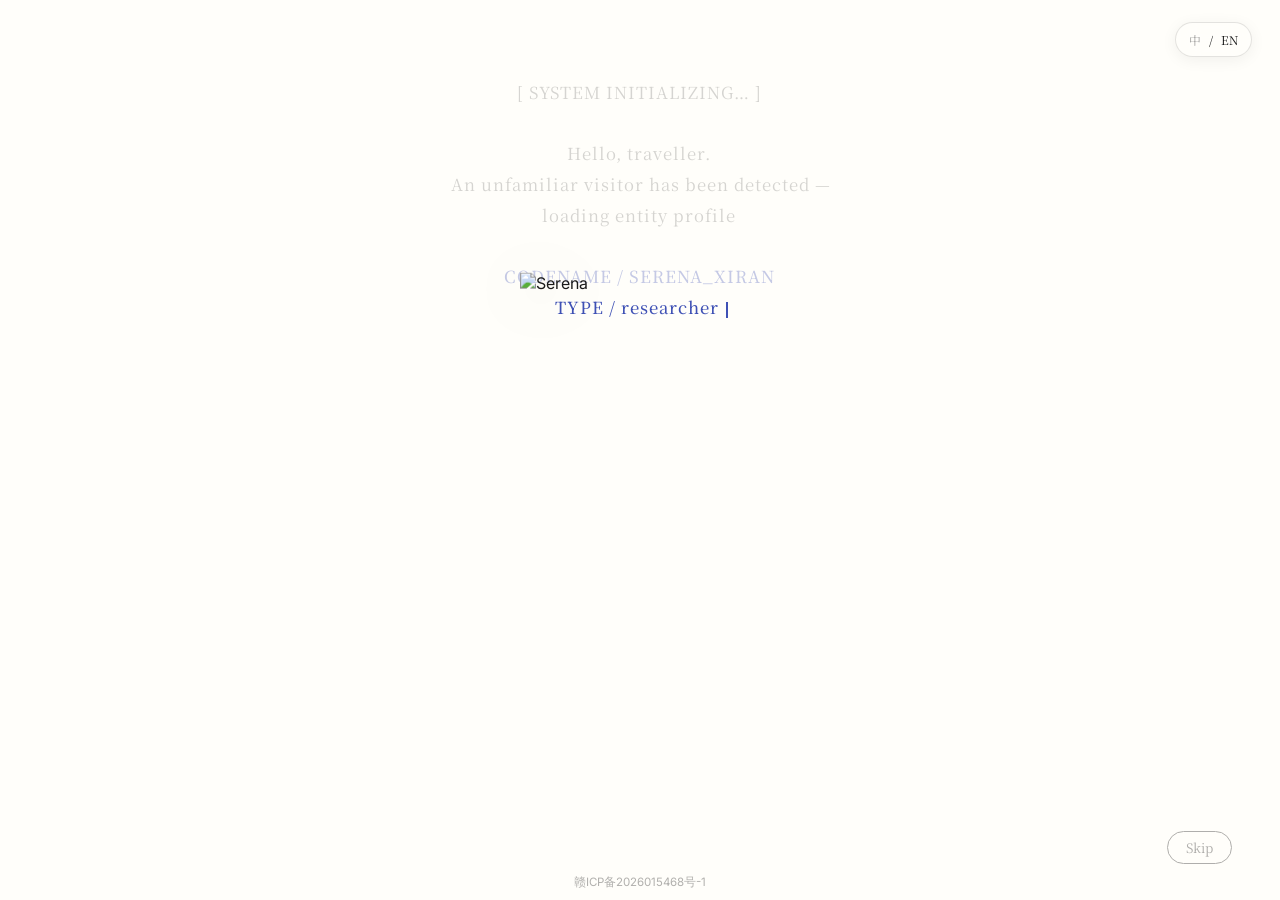
==== commit 602d910e: "feat: add bilingual site switcher" ====
--- a/index.html
+++ b/index.html
@@ -11,14 +11,18 @@
 <meta property="og:title" content="Serena_熙冉：we ride the lull’s soft ray">
 <meta property="og:description" content="一个不太松弛的中文系女生，和 Agent 并肩前行的故事。">
 <meta property="og:url" content="https://sumohe.com/">
-<meta property="og:image" content="https://sumohe.com/assets/serena-fullbody-720.png">
-<meta property="og:image:width" content="487">
-<meta property="og:image:height" content="720">
+<meta property="og:image" content="https://sumohe.com/assets/social-cover-1200x630-v2.png">
+<meta property="og:image:secure_url" content="https://sumohe.com/assets/social-cover-1200x630-v2.png">
+<meta property="og:image:width" content="1200">
+<meta property="og:image:height" content="630">
+<meta property="og:image:alt" content="Serena 熙冉的个人网站封面">
 <meta property="og:locale" content="zh_CN">
 <meta name="twitter:card" content="summary">
 <meta name="twitter:title" content="Serena_熙冉：we ride the lull’s soft ray">
 <meta name="twitter:description" content="一个不太松弛的中文系女生，和 Agent 并肩前行的故事。">
-<meta name="twitter:image" content="https://sumohe.com/assets/serena-fullbody-720.png">
+<meta name="twitter:image" content="https://sumohe.com/assets/social-summary-800x800.png">
+<meta name="twitter:image:alt" content="Serena 熙冉的个人网站 IP 头像">
+<script src="i18n.js"></script>
 <link rel="stylesheet" href="style.css?v=20260711-assetfix">
 <link rel="preload" as="image" href="assets/serena-fullbody-720.png">
 <style>
@@ -411,7 +415,7 @@
 <script>
 (function () {
   /* ── 文案 ── */
-  const LINES = [
+  const LINES = window.SerenaI18n && window.SerenaI18n.isEnglish ? window.SerenaI18n.homeLines : [
     "[ 系统正在初始化… ]",
     "",
     "你好，旅行者。",
--- a/style.css
+++ b/style.css
@@ -109,6 +109,42 @@
   box-shadow: 0 0 12px rgba(63, 81, 181, 0.25);
 }
 
+/* ── 语言切换：固定在右上角，和底部导航保持相同的轻盈手账质感 ── */
+.language-switcher {
+  position: fixed;
+  z-index: 600;
+  top: 22px;
+  right: 28px;
+  display: inline-flex;
+  align-items: center;
+  gap: 5px;
+  padding: 6px 10px;
+  border: 1px solid rgba(26, 26, 26, 0.12);
+  border-radius: 999px;
+  background: rgba(255, 254, 250, 0.82);
+  backdrop-filter: blur(12px);
+  -webkit-backdrop-filter: blur(12px);
+  box-shadow: 0 3px 16px rgba(0, 0, 0, 0.06);
+  color: var(--ink);
+  font-family: var(--font-title);
+  font-size: .74rem;
+}
+.language-switcher button {
+  padding: 2px 3px;
+  border: 0;
+  background: transparent;
+  color: inherit;
+  font: inherit;
+  opacity: .42;
+  cursor: pointer;
+}
+.language-switcher button:hover,
+.language-switcher button.active { opacity: 1; }
+html[lang="en"] .about-title { white-space: pre-line; }
+@media (max-width: 600px) {
+  .language-switcher { top: 14px; right: 16px; }
+}
+
 /* ── 页脚 ── */
 .site-footer {
   font-size: .8rem;
@@ -552,12 +588,13 @@
   opacity: 0.55;
 }
 /* ═══════════ 接触协议 ═══════════ */
-.contact-protocol-tag { margin-bottom: 28px; }
+/* 容器整体在页面居中（参照 .about-edu 的做法），容器内文字左对齐 */
 .contact-intro-text {
+  max-width: 420px;
+  margin: 48px auto 0;
   font-size: 1rem;
   opacity: 0.6;
   line-height: 1.7;
-  margin-bottom: 56px;
 }
 
 /* 片尾名单风格：分组标题 + 行内 role/value 排布 */
@@ -568,7 +605,6 @@
 .cr-group { margin-bottom: 50px; }
 .cr-group:last-child { margin-bottom: 0; }
 .cr-group-title {
-  text-align: center;
   font-family: var(--font-title);
   font-size: 0.78rem;
   letter-spacing: 0.3em;
@@ -585,16 +621,16 @@
 .cr-role {
   flex: 0 0 128px;
   font-family: var(--font-body);
-  font-size: 0.68rem;
+  font-size: 0.7rem;
   font-weight: 500;
   letter-spacing: 0.14em;
   text-transform: uppercase;
   color: var(--dim);
 }
-.cr-body { display: flex; flex-direction: column; }
+.cr-body { display: flex; flex-direction: column; flex: 0 1 auto; }
 .cr-value {
   font-family: var(--font-title);
-  font-size: 1.02rem;
+  font-size: 1.14rem;
   color: var(--ink);
   text-decoration: none;
 }
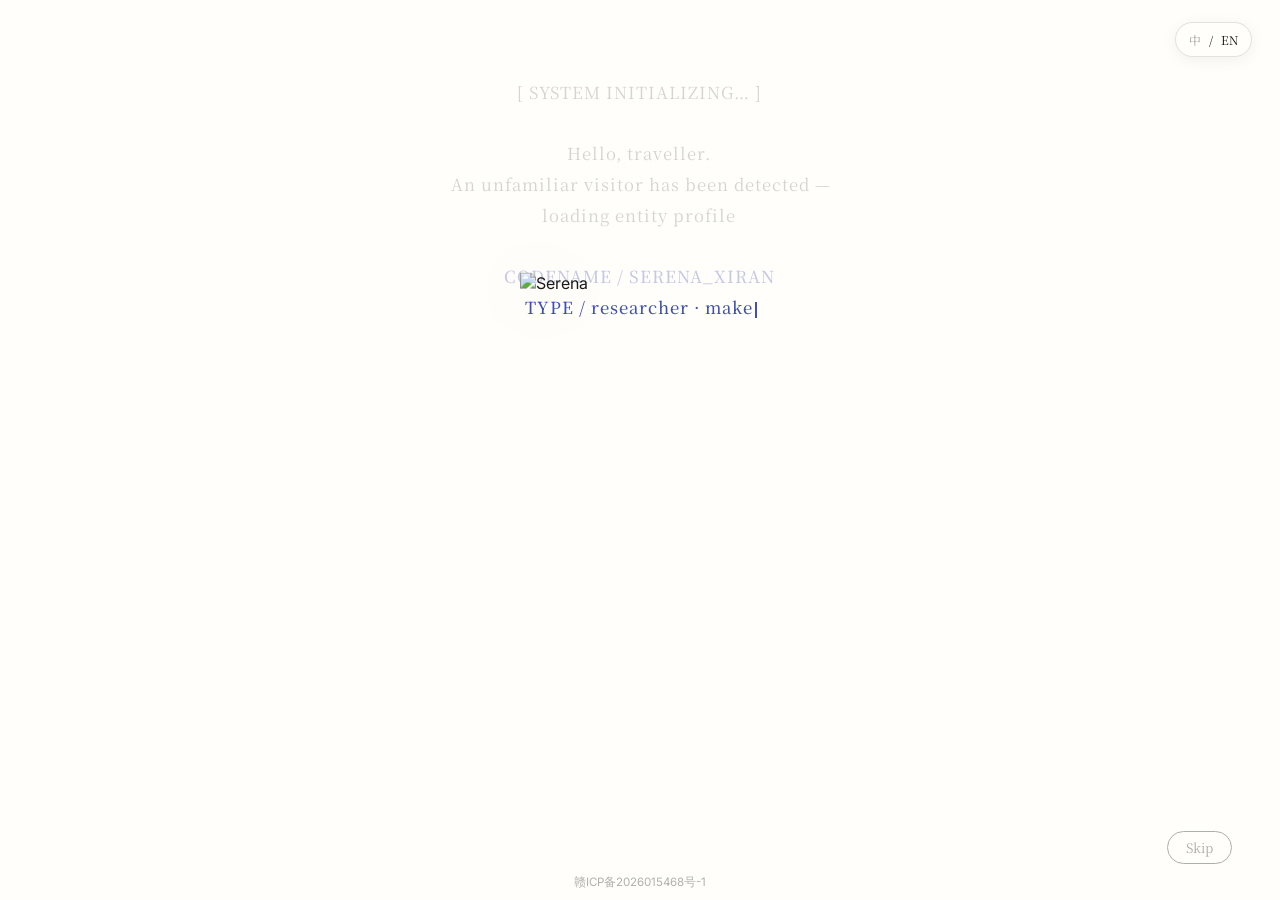
==== commit c74dac76: "fix: refresh shared stylesheet cache" ====
--- a/index.html
+++ b/index.html
@@ -23,7 +23,7 @@
 <meta name="twitter:image" content="https://sumohe.com/assets/social-summary-800x800.png">
 <meta name="twitter:image:alt" content="Serena 熙冉的个人网站 IP 头像">
 <script src="i18n.js"></script>
-<link rel="stylesheet" href="style.css?v=20260711-assetfix">
+<link rel="stylesheet" href="style.css?v=e61a9b4">
 <link rel="preload" as="image" href="assets/serena-fullbody-720.png">
 <style>
 /* ═══ 首页专属：全屏入场 ═══ */
--- a/style.css
+++ b/style.css
@@ -140,9 +140,44 @@
 }
 .language-switcher button:hover,
 .language-switcher button.active { opacity: 1; }
-html[lang="en"] .about-title { white-space: pre-line; }
+html[lang="en"] .about-title {
+  max-width: 24ch;
+  margin: 4px auto 40px;
+  white-space: pre-line;
+  font-family: Georgia, "Times New Roman", serif;
+  font-size: clamp(1.6rem, 2.4vw, 1.85rem);
+  font-weight: 400;
+  line-height: 1.42;
+  letter-spacing: -0.015em;
+}
+html[lang="en"] .page-about .about-hero { gap: 22px; margin-bottom: 24px; }
+html[lang="en"] .page-about .about-hero-illus { max-width: 320px; }
+html[lang="en"] .page-about .about-hero-intro {
+  max-width: 400px;
+  font-family: Inter, Arial, sans-serif;
+  font-size: 1rem;
+  line-height: 1.75;
+}
+html[lang="en"] .page-about .journal { gap: 44px; }
+html[lang="en"] .page-about .journal-entry,
+html[lang="en"] .page-about .about-edu { max-width: 400px; padding-left: 0; }
+html[lang="en"] .page-about .journal-text {
+  padding-left: 0;
+  font-family: Inter, Arial, sans-serif;
+  font-size: 1rem;
+  line-height: 1.75;
+  text-align: center;
+}
+html[lang="en"] .page-about .about-pair { justify-content: center; gap: 14px 24px; }
+html[lang="en"] .page-about .about-edu { margin-top: 0; text-align: center; }
+html[lang="en"] .page-about .about-edu-list { font-family: Inter, Arial, sans-serif; }
+html[lang="en"] .page-about .about-edu-list li { padding-left: 0; }
+html[lang="en"] .page-about .about-edu-list li::before { display: none; }
 @media (max-width: 600px) {
   .language-switcher { top: 14px; right: 16px; }
+  html[lang="en"] .about-title { max-width: 16ch; font-size: 1.55rem; }
+  html[lang="en"] .page-about .about-hero-intro,
+  html[lang="en"] .page-about .journal-text { font-size: .96rem; }
 }
 
 /* ── 页脚 ── */
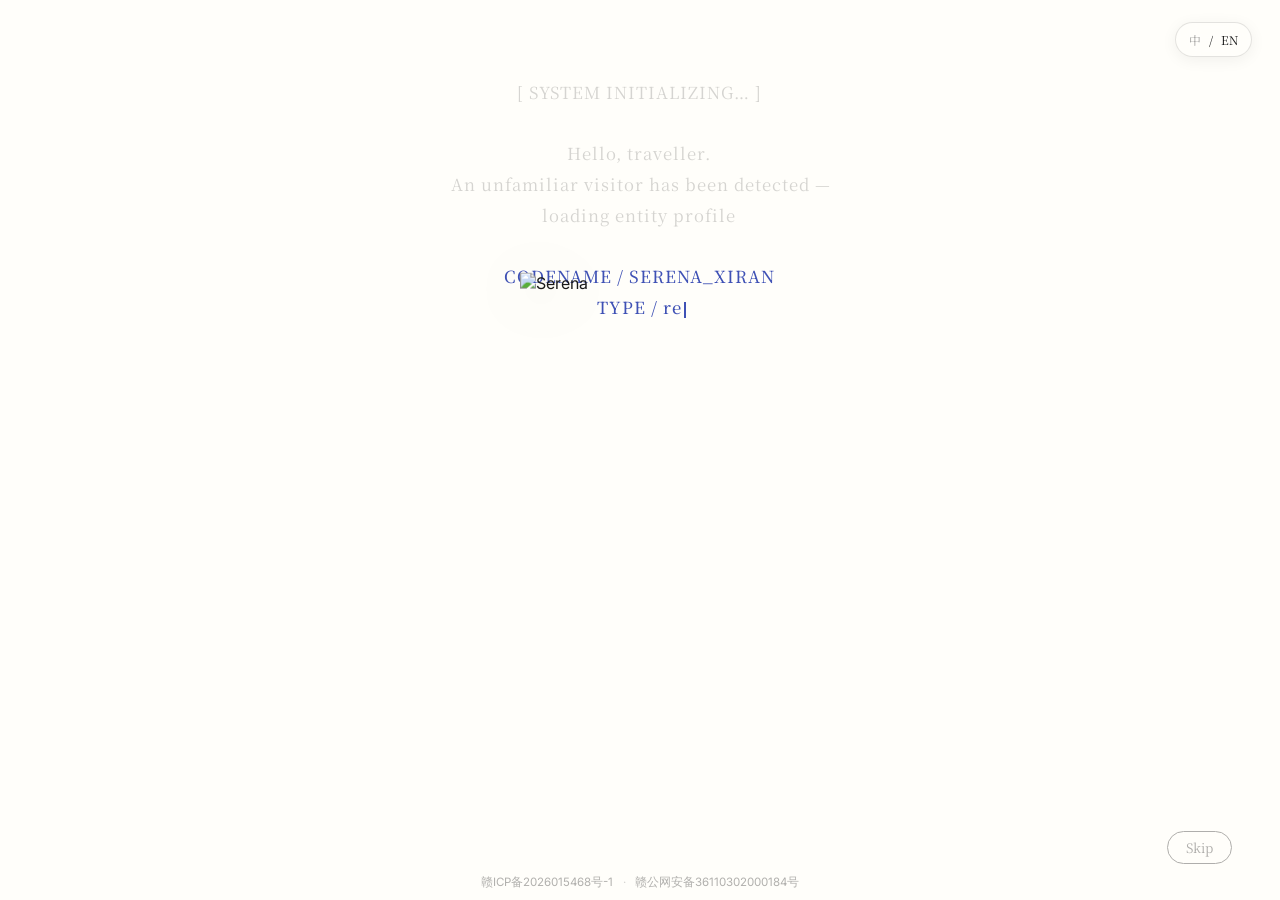
==== commit ef87d2e8: "feat: add public security filing link" ====
--- a/index.html
+++ b/index.html
@@ -410,6 +410,8 @@
 
 <footer class="icp-footer icp-footer--fixed">
   <a href="https://beian.miit.gov.cn/" target="_blank" rel="noopener">赣ICP备2026015468号-1</a>
+  <span class="icp-separator" aria-hidden="true">·</span>
+  <a href="https://beian.mps.gov.cn/#/query/webSearch?code=36110302000184" target="_blank" rel="noopener">赣公网安备36110302000184号</a>
 </footer>
 
 <script>
--- a/style.css
+++ b/style.css
@@ -169,6 +169,10 @@
   text-align: center;
 }
 html[lang="en"] .page-about .about-pair { justify-content: center; gap: 14px 24px; }
+html[lang="en"] .page-about .journal-entry--illus .journal-illus {
+  left: -260px;
+  width: 220px;
+}
 html[lang="en"] .page-about .about-edu { margin-top: 0; text-align: center; }
 html[lang="en"] .page-about .about-edu-list { font-family: Inter, Arial, sans-serif; }
 html[lang="en"] .page-about .about-edu-list li { padding-left: 0; }
@@ -196,6 +200,10 @@
   color: inherit;
   text-decoration: none;
   transition: color 0.2s ease, opacity 0.2s ease;
+}
+.icp-footer .icp-separator {
+  margin: 0 .55em;
+  opacity: .55;
 }
 .icp-footer a:hover {
   color: rgba(63, 81, 181, 0.72);
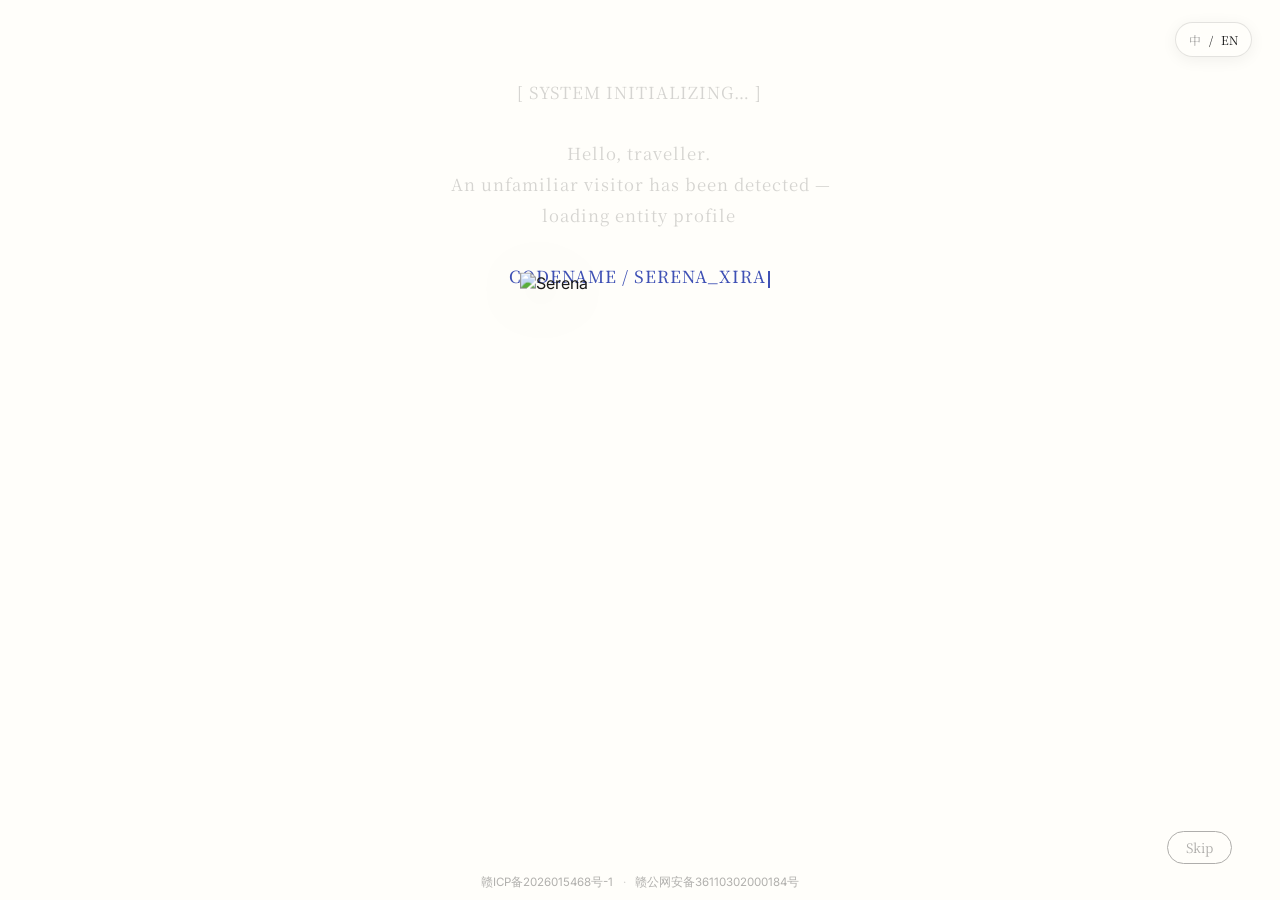
==== commit cd52961a: "fix: merge English about intro and team" ====
--- a/index.html
+++ b/index.html
@@ -23,7 +23,7 @@
 <meta name="twitter:image" content="https://sumohe.com/assets/social-summary-800x800.png">
 <meta name="twitter:image:alt" content="Serena 熙冉的个人网站 IP 头像">
 <script src="i18n.js"></script>
-<link rel="stylesheet" href="style.css?v=e61a9b4">
+<link rel="stylesheet" href="style.css?v=about-flow-2">
 <link rel="preload" as="image" href="assets/serena-fullbody-720.png">
 <style>
 /* ═══ 首页专属：全屏入场 ═══ */
--- a/style.css
+++ b/style.css
@@ -153,30 +153,37 @@
 html[lang="en"] .page-about .about-hero { gap: 22px; margin-bottom: 24px; }
 html[lang="en"] .page-about .about-hero-illus { max-width: 320px; }
 html[lang="en"] .page-about .about-hero-intro {
+  display: block;
   max-width: 400px;
   font-family: Inter, Arial, sans-serif;
   font-size: 1rem;
   line-height: 1.75;
 }
-html[lang="en"] .page-about .journal { gap: 44px; }
-html[lang="en"] .page-about .journal-entry,
-html[lang="en"] .page-about .about-edu { max-width: 400px; padding-left: 0; }
+html[lang="en"] .page-about .about-hero-intro p {
+  display: inline;
+  margin: 0;
+}
+html[lang="en"] .page-about .about-hero-intro p:not(:last-child)::after { content: ' '; }
 html[lang="en"] .page-about .journal-text {
-  padding-left: 0;
   font-family: Inter, Arial, sans-serif;
   font-size: 1rem;
-  line-height: 1.75;
-  text-align: center;
-}
-html[lang="en"] .page-about .about-pair { justify-content: center; gap: 14px 24px; }
-html[lang="en"] .page-about .journal-entry--illus .journal-illus {
-  left: -260px;
-  width: 220px;
-}
-html[lang="en"] .page-about .about-edu { margin-top: 0; text-align: center; }
+}
+/* 英文叙述按「一组一段」流动；仅在团队角色行处保留独立结构。 */
+html[lang="en"] .page-about .journal-text p:not(.about-pair) {
+  display: inline;
+  margin: 0;
+}
+html[lang="en"] .page-about .journal-text p:not(.about-pair)::after { content: ' '; }
+html[lang="en"] .page-about .journal-text p:not(.about-pair):last-child::after { content: ''; }
+html[lang="en"] .page-about .journal-text .about-pair {
+  display: inline;
+  margin: 0;
+}
+html[lang="en"] .page-about .journal-text .about-pair span { white-space: nowrap; }
+html[lang="en"] .page-about .journal-text .about-pair span + span::before { content: ', '; }
+html[lang="en"] .page-about .journal-text .about-pair + .about-pair::before { content: ', '; }
+html[lang="en"] .page-about .journal-text .about-pair:nth-of-type(3)::after { content: '. '; }
 html[lang="en"] .page-about .about-edu-list { font-family: Inter, Arial, sans-serif; }
-html[lang="en"] .page-about .about-edu-list li { padding-left: 0; }
-html[lang="en"] .page-about .about-edu-list li::before { display: none; }
 @media (max-width: 600px) {
   .language-switcher { top: 14px; right: 16px; }
   html[lang="en"] .about-title { max-width: 16ch; font-size: 1.55rem; }
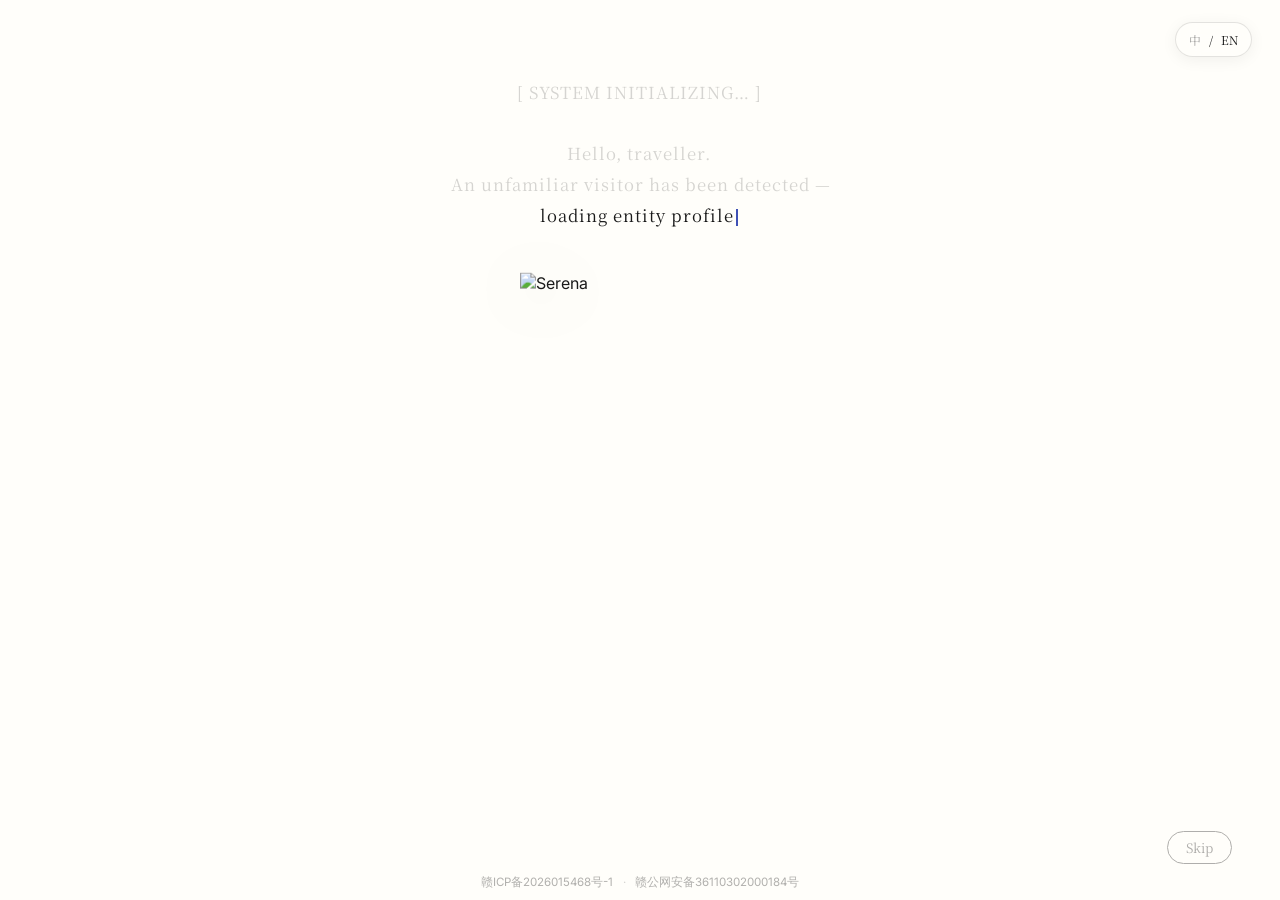
==== commit 27fe1063: "fix: rebuild English about typography" ====
--- a/index.html
+++ b/index.html
@@ -22,8 +22,8 @@
 <meta name="twitter:description" content="一个不太松弛的中文系女生，和 Agent 并肩前行的故事。">
 <meta name="twitter:image" content="https://sumohe.com/assets/social-summary-800x800.png">
 <meta name="twitter:image:alt" content="Serena 熙冉的个人网站 IP 头像">
-<script src="i18n.js"></script>
-<link rel="stylesheet" href="style.css?v=about-flow-2">
+<script src="i18n.js?v=about-copy-1"></script>
+<link rel="stylesheet" href="style.css?v=about-flow-3">
 <link rel="preload" as="image" href="assets/serena-fullbody-720.png">
 <style>
 /* ═══ 首页专属：全屏入场 ═══ */
--- a/style.css
+++ b/style.css
@@ -154,41 +154,36 @@
 html[lang="en"] .page-about .about-hero-illus { max-width: 320px; }
 html[lang="en"] .page-about .about-hero-intro {
   display: block;
-  max-width: 400px;
-  font-family: Inter, Arial, sans-serif;
-  font-size: 1rem;
+  width: min(320px, 100%);
+  max-width: 320px;
+  font-family: Georgia, "Times New Roman", serif;
+  font-size: 17px;
   line-height: 1.75;
+  text-align: left;
 }
 html[lang="en"] .page-about .about-hero-intro p {
-  display: inline;
   margin: 0;
 }
-html[lang="en"] .page-about .about-hero-intro p:not(:last-child)::after { content: ' '; }
 html[lang="en"] .page-about .journal-text {
-  font-family: Inter, Arial, sans-serif;
-  font-size: 1rem;
-}
-/* 英文叙述按「一组一段」流动；仅在团队角色行处保留独立结构。 */
-html[lang="en"] .page-about .journal-text p:not(.about-pair) {
-  display: inline;
+  /* 68px is reserved for the existing IELTS illustration; the reading
+     measure itself remains a Pudding-like 320px without moving the image. */
+  max-width: 388px;
+  font-family: Georgia, "Times New Roman", serif;
+  font-size: 17px;
+  line-height: 1.75;
+  letter-spacing: 0;
+}
+html[lang="en"] .page-about .journal-text p {
   margin: 0;
 }
-html[lang="en"] .page-about .journal-text p:not(.about-pair)::after { content: ' '; }
-html[lang="en"] .page-about .journal-text p:not(.about-pair):last-child::after { content: ''; }
-html[lang="en"] .page-about .journal-text .about-pair {
-  display: inline;
-  margin: 0;
-}
-html[lang="en"] .page-about .journal-text .about-pair span { white-space: nowrap; }
-html[lang="en"] .page-about .journal-text .about-pair span + span::before { content: ', '; }
-html[lang="en"] .page-about .journal-text .about-pair + .about-pair::before { content: ', '; }
-html[lang="en"] .page-about .journal-text .about-pair:nth-of-type(3)::after { content: '. '; }
-html[lang="en"] .page-about .about-edu-list { font-family: Inter, Arial, sans-serif; }
+html[lang="en"] .page-about .about-team-role { white-space: nowrap; }
+html[lang="en"] .page-about .about-aside { color: rgba(26, 26, 26, .66); }
+html[lang="en"] .page-about .about-edu-list { font-family: Georgia, "Times New Roman", serif; }
 @media (max-width: 600px) {
   .language-switcher { top: 14px; right: 16px; }
   html[lang="en"] .about-title { max-width: 16ch; font-size: 1.55rem; }
   html[lang="en"] .page-about .about-hero-intro,
-  html[lang="en"] .page-about .journal-text { font-size: .96rem; }
+  html[lang="en"] .page-about .journal-text { font-size: 16px; }
 }
 
 /* ── 页脚 ── */
@@ -799,6 +794,13 @@
   .cr-value { font-size: 0.92rem; word-break: break-word; }
 }
 
+/* Keep the English reading column left-aligned on small screens too. */
+@media (max-width: 600px) {
+  html[lang="en"] .page-about .about-hero-intro,
+  html[lang="en"] .page-about .journal-text,
+  html[lang="en"] .page-about .about-edu { text-align: left; }
+}
+
 @media (prefers-reduced-motion: reduce) {
   *, *::before, *::after {
     animation: none !important;
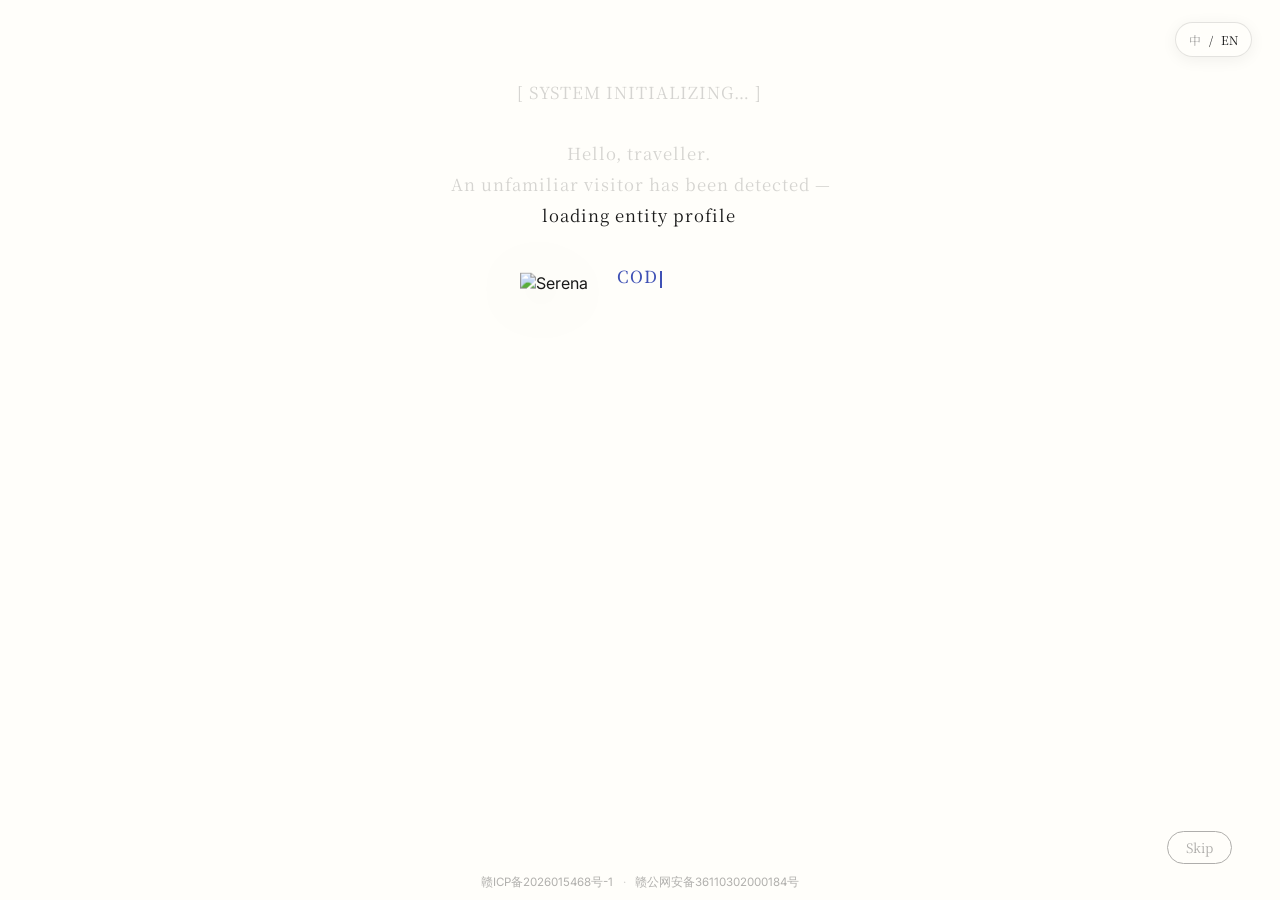
==== commit 1427e03d: "feat: add bilingual tool notes blog" ====
--- a/index.html
+++ b/index.html
@@ -404,6 +404,7 @@
     <a href="about.html">存在体概况</a>
     <a href="works.html">异常事件记录</a>
     <a href="talks.html">信号追踪</a>
+    <a href="blog.html">工具手记</a>
     <a href="contact.html">接触协议</a>
   </nav>
 </div>
--- a/style.css
+++ b/style.css
@@ -109,6 +109,101 @@
   box-shadow: 0 0 12px rgba(63, 81, 181, 0.25);
 }
 
+/* ═══════════ Blog · 工具手记 ═══════════ */
+.page-blog { --accent: #A84B22; }
+.page-blog .content { padding-top: 10px; }
+.blog-header { margin: 30px 0 46px; }
+.blog-kicker {
+  margin: 0 0 12px;
+  color: var(--accent);
+  font-family: var(--font-body);
+  font-size: .72rem;
+  font-weight: 500;
+  letter-spacing: .16em;
+}
+.blog-header h1 {
+  max-width: 12em;
+  margin: 0;
+  font-family: var(--font-title);
+  font-size: clamp(2rem, 5.2vw, 3rem);
+  font-weight: 500;
+  line-height: 1.25;
+  letter-spacing: .02em;
+}
+.blog-intro {
+  max-width: 500px;
+  margin: 22px 0 0;
+  font-family: var(--font-title);
+  font-size: 1rem;
+  line-height: 2;
+  color: rgba(26, 26, 26, .74);
+}
+.blog-feed { border-top: 1px solid rgba(26, 26, 26, .2); }
+.blog-post {
+  display: grid;
+  grid-template-columns: 52px minmax(0, 1fr) auto;
+  gap: 20px;
+  align-items: start;
+  padding: 28px 0 30px;
+  border-bottom: 1px solid rgba(26, 26, 26, .2);
+}
+.blog-post-index {
+  color: var(--accent);
+  font-family: Georgia, "Times New Roman", serif;
+  font-size: 1.15rem;
+  line-height: 1.4;
+}
+.blog-post-meta {
+  margin: 0 0 8px;
+  color: var(--accent);
+  font-size: .68rem;
+  letter-spacing: .12em;
+}
+.blog-post h2 {
+  margin: 0;
+  font-family: var(--font-title);
+  font-size: 1.35rem;
+  font-weight: 500;
+  line-height: 1.45;
+}
+.blog-post-body > p:last-child {
+  max-width: 440px;
+  margin: 10px 0 0;
+  font-family: var(--font-title);
+  font-size: .94rem;
+  line-height: 1.85;
+  color: rgba(26, 26, 26, .68);
+}
+.blog-post-status {
+  margin-top: 3px;
+  padding: 4px 8px;
+  border: 1px solid rgba(168, 75, 34, .34);
+  border-radius: 999px;
+  color: var(--accent);
+  font-family: var(--font-title);
+  font-size: .7rem;
+  white-space: nowrap;
+}
+.blog-note {
+  display: flex;
+  gap: 12px;
+  max-width: 480px;
+  margin-top: 34px;
+  padding: 16px 0 0;
+  color: rgba(26, 26, 26, .62);
+  font-family: var(--font-title);
+  font-size: .9rem;
+  line-height: 1.8;
+}
+.blog-note-mark { color: var(--accent); }
+.blog-note p { margin: 0; }
+html[lang="en"] .page-blog .blog-header h1,
+html[lang="en"] .page-blog .blog-intro,
+html[lang="en"] .page-blog .blog-post h2,
+html[lang="en"] .page-blog .blog-post-body > p:last-child,
+html[lang="en"] .page-blog .blog-note { font-family: Georgia, "Times New Roman", serif; }
+html[lang="en"] .page-blog .blog-header h1 { max-width: 18ch; }
+
 /* ── 语言切换：固定在右上角，和底部导航保持相同的轻盈手账质感 ── */
 .language-switcher {
   position: fixed;
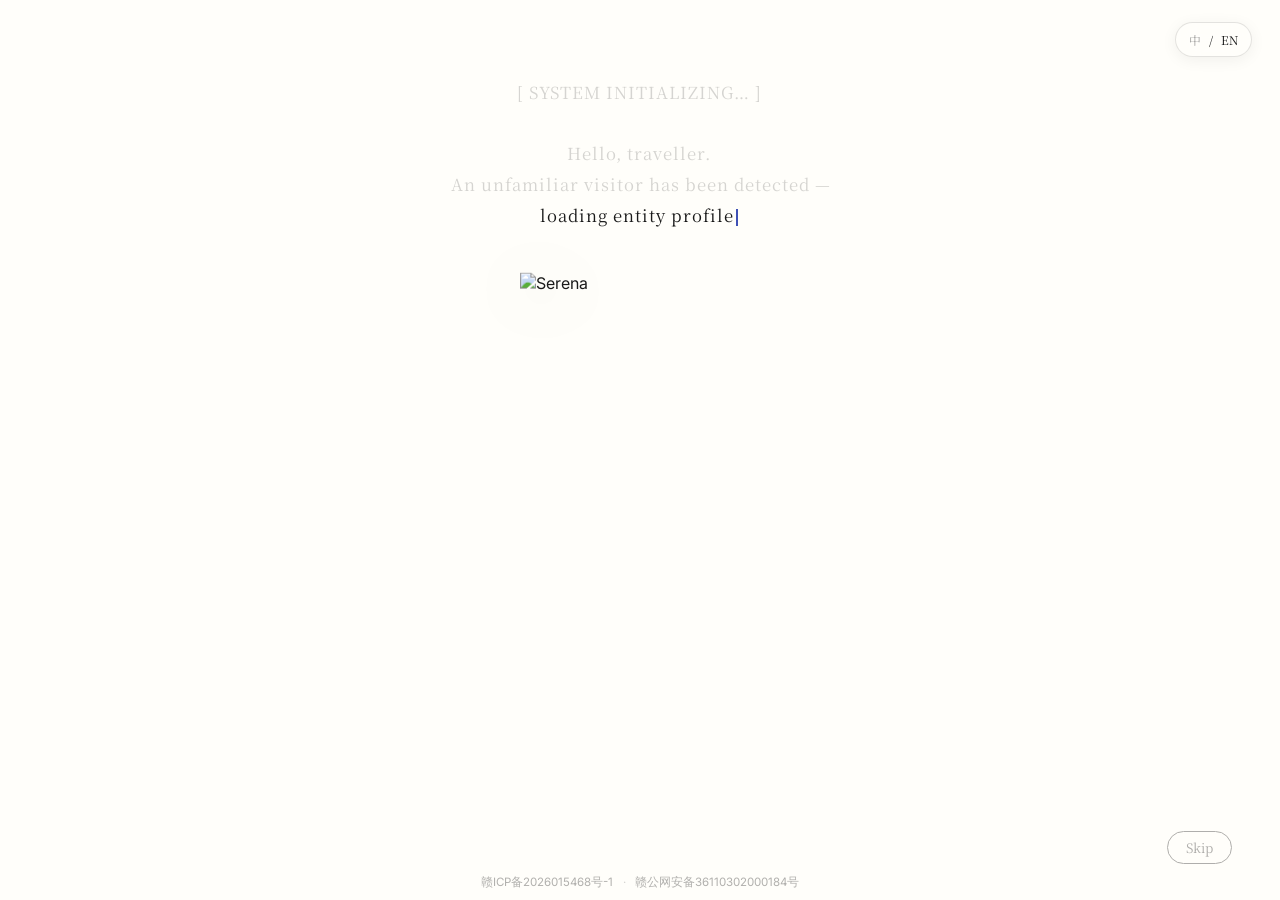
==== commit 1304ea82: "feat: fold notes into signal trace" ====
--- a/index.html
+++ b/index.html
@@ -404,7 +404,6 @@
     <a href="about.html">存在体概况</a>
     <a href="works.html">异常事件记录</a>
     <a href="talks.html">信号追踪</a>
-    <a href="blog.html">工具手记</a>
     <a href="contact.html">接触协议</a>
   </nav>
 </div>
--- a/style.css
+++ b/style.css
@@ -108,101 +108,6 @@
   opacity: 1;
   box-shadow: 0 0 12px rgba(63, 81, 181, 0.25);
 }
-
-/* ═══════════ Blog · 工具手记 ═══════════ */
-.page-blog { --accent: #A84B22; }
-.page-blog .content { padding-top: 10px; }
-.blog-header { margin: 30px 0 46px; }
-.blog-kicker {
-  margin: 0 0 12px;
-  color: var(--accent);
-  font-family: var(--font-body);
-  font-size: .72rem;
-  font-weight: 500;
-  letter-spacing: .16em;
-}
-.blog-header h1 {
-  max-width: 12em;
-  margin: 0;
-  font-family: var(--font-title);
-  font-size: clamp(2rem, 5.2vw, 3rem);
-  font-weight: 500;
-  line-height: 1.25;
-  letter-spacing: .02em;
-}
-.blog-intro {
-  max-width: 500px;
-  margin: 22px 0 0;
-  font-family: var(--font-title);
-  font-size: 1rem;
-  line-height: 2;
-  color: rgba(26, 26, 26, .74);
-}
-.blog-feed { border-top: 1px solid rgba(26, 26, 26, .2); }
-.blog-post {
-  display: grid;
-  grid-template-columns: 52px minmax(0, 1fr) auto;
-  gap: 20px;
-  align-items: start;
-  padding: 28px 0 30px;
-  border-bottom: 1px solid rgba(26, 26, 26, .2);
-}
-.blog-post-index {
-  color: var(--accent);
-  font-family: Georgia, "Times New Roman", serif;
-  font-size: 1.15rem;
-  line-height: 1.4;
-}
-.blog-post-meta {
-  margin: 0 0 8px;
-  color: var(--accent);
-  font-size: .68rem;
-  letter-spacing: .12em;
-}
-.blog-post h2 {
-  margin: 0;
-  font-family: var(--font-title);
-  font-size: 1.35rem;
-  font-weight: 500;
-  line-height: 1.45;
-}
-.blog-post-body > p:last-child {
-  max-width: 440px;
-  margin: 10px 0 0;
-  font-family: var(--font-title);
-  font-size: .94rem;
-  line-height: 1.85;
-  color: rgba(26, 26, 26, .68);
-}
-.blog-post-status {
-  margin-top: 3px;
-  padding: 4px 8px;
-  border: 1px solid rgba(168, 75, 34, .34);
-  border-radius: 999px;
-  color: var(--accent);
-  font-family: var(--font-title);
-  font-size: .7rem;
-  white-space: nowrap;
-}
-.blog-note {
-  display: flex;
-  gap: 12px;
-  max-width: 480px;
-  margin-top: 34px;
-  padding: 16px 0 0;
-  color: rgba(26, 26, 26, .62);
-  font-family: var(--font-title);
-  font-size: .9rem;
-  line-height: 1.8;
-}
-.blog-note-mark { color: var(--accent); }
-.blog-note p { margin: 0; }
-html[lang="en"] .page-blog .blog-header h1,
-html[lang="en"] .page-blog .blog-intro,
-html[lang="en"] .page-blog .blog-post h2,
-html[lang="en"] .page-blog .blog-post-body > p:last-child,
-html[lang="en"] .page-blog .blog-note { font-family: Georgia, "Times New Roman", serif; }
-html[lang="en"] .page-blog .blog-header h1 { max-width: 18ch; }
 
 /* ── 语言切换：固定在右上角，和底部导航保持相同的轻盈手账质感 ── */
 .language-switcher {
@@ -650,6 +555,81 @@
 .signal-sample-library {
   margin-top: 84px;
 }
+/* Talks is also the site's growing notebook. These two quiet columns become
+   chronological lists once posts are added, without turning the page into cards. */
+.signal-notes {
+  width: min(1080px, calc(100vw - 48px));
+  margin: 92px auto 0;
+  padding: 34px 0 4px;
+  border-top: 1px solid rgba(43, 127, 216, .24);
+}
+.signal-notes-head {
+  display: flex;
+  align-items: baseline;
+  justify-content: space-between;
+  gap: 24px;
+  margin-bottom: 34px;
+}
+.signal-notes-eyebrow {
+  margin: 0;
+  color: var(--accent);
+  font-size: .68rem;
+  font-weight: 500;
+  letter-spacing: .16em;
+  white-space: nowrap;
+}
+.signal-notes-head > p:last-child {
+  max-width: 420px;
+  margin: 0;
+  font-family: var(--font-title);
+  font-size: .9rem;
+  line-height: 1.8;
+  opacity: .62;
+}
+.signal-notes-grid {
+  display: grid;
+  grid-template-columns: repeat(2, minmax(0, 1fr));
+  gap: 52px;
+}
+.signal-note-group {
+  min-height: 150px;
+  padding: 0 0 24px;
+  border-bottom: 1px solid rgba(26, 26, 26, .18);
+}
+.signal-note-title-row {
+  display: flex;
+  align-items: baseline;
+  gap: 10px;
+}
+.signal-note-title-row h2 {
+  margin: 0;
+  font-family: var(--font-title);
+  font-size: 1.3rem;
+  font-weight: 500;
+}
+.signal-note-title-row span {
+  color: var(--accent);
+  font-size: .66rem;
+  font-weight: 500;
+  letter-spacing: .13em;
+}
+.signal-note-desc {
+  max-width: 340px;
+  margin: 14px 0 18px;
+  font-family: var(--font-title);
+  font-size: .88rem;
+  line-height: 1.8;
+  opacity: .68;
+}
+.signal-note-empty {
+  margin: 0;
+  color: rgba(43, 127, 216, .74);
+  font-size: .72rem;
+  letter-spacing: .05em;
+}
+html[lang="en"] .signal-notes-head > p:last-child,
+html[lang="en"] .signal-note-desc,
+html[lang="en"] .signal-note-empty { font-family: Georgia, "Times New Roman", serif; }
 .signal-library-head {
   max-width: 620px;
   margin: 0 auto 44px;
@@ -823,6 +803,16 @@
 /* ═══════════ 响应式 ═══════════ */
 @media (max-width: 600px) {
   .page { padding: 32px 20px 100px; }
+
+  .signal-notes {
+    width: 100%;
+    margin-top: 68px;
+    padding-top: 28px;
+  }
+  .signal-notes-head { display: block; margin-bottom: 28px; }
+  .signal-notes-head > p:last-child { margin-top: 12px; }
+  .signal-notes-grid { grid-template-columns: 1fr; gap: 30px; }
+  .signal-note-group { min-height: 0; }
 
   .icp-footer {
     color: rgba(26, 26, 26, 0.34);
